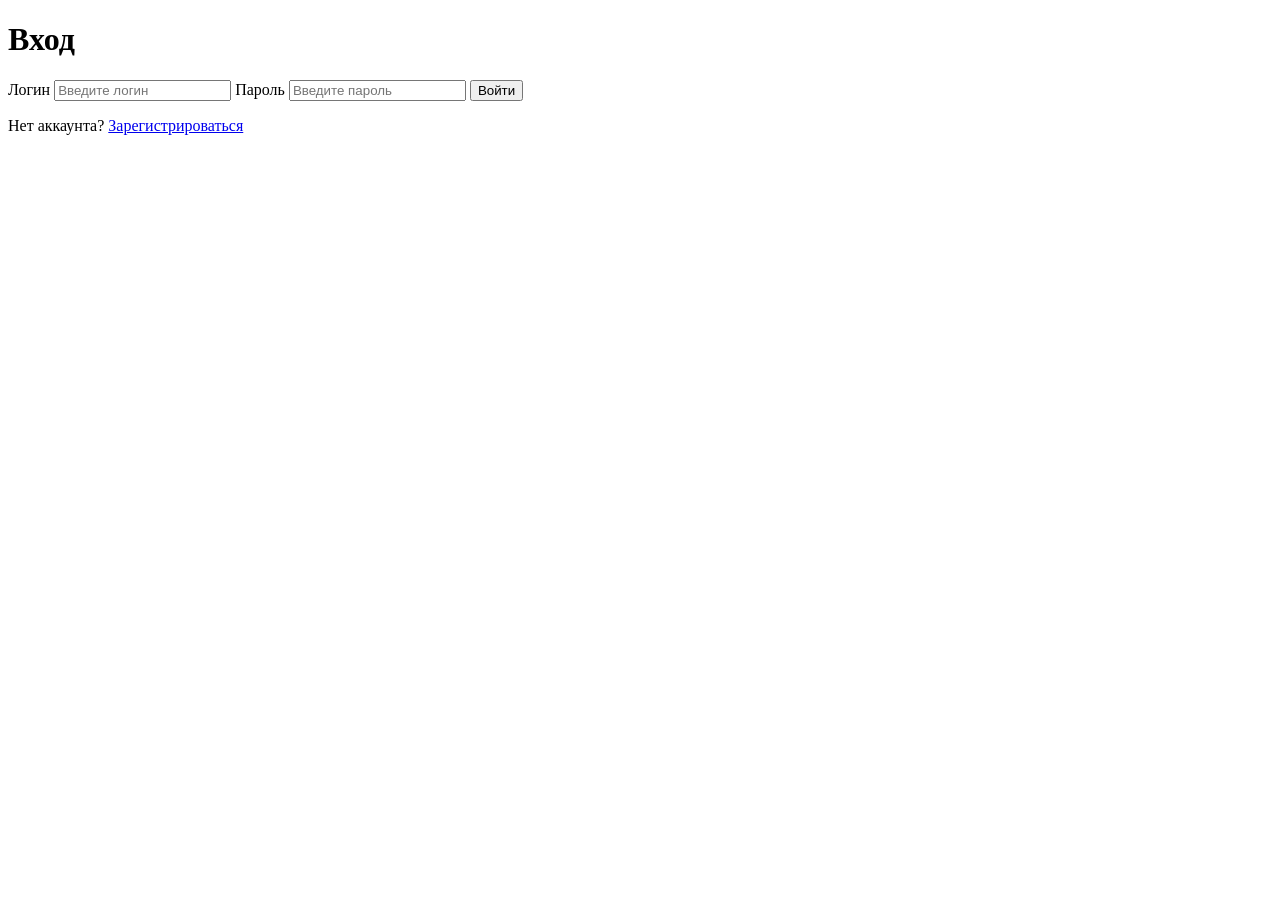
==== docs/exams.html @ fed867a6 "Add files via upload" ====
<!DOCTYPE html>
<html lang="ru">
<head>
    <meta charset="UTF-8">
    <meta name="viewport" content="width=device-width, initial-scale=1.0">
    <title>Экзамены — Пробный ЕГЭ по информатике</title>
    <link rel="stylesheet" href="css/style.css">
</head>
<body>

    <header class="navbar">
        <span class="logo">💻 Пробный ЕГЭ — Информатика</span>
        <nav>
            <a href="dashboard.html">Кабинет</a>
            <a href="exams.html">Экзамены</a>
            <a href="stats.html">Моя статистика</a>
            <a href="#" id="logoutBtn">Выйти</a>
        </nav>
    </header>

    <main>
        <h1>Пробные экзамены по информатике</h1>

        <h2 class="section-title">📅 Предстоящие</h2>
        <div id="upcomingBlock" class="grid">
            <p style="color: #aaa;">Загрузка...</p>
        </div>

        <h2 class="section-title">✅ Прошедшие</h2>
        <div id="finishedBlock" class="grid">
            <p style="color: #aaa;">Загрузка...</p>
        </div>
    </main>

    <script>
        // ⚠️ ВСТАВЬ СВОЙ URL ИЗ APPS SCRIPT
        const API_URL = "https://script.google.com/macros/s/AKfycbwHGMlNY57d9v67PpM2JS0S0nrTPUlLbpfbCE4yk7ELyWBLBmiURgrzC2ujRv2258_7Cw/exec";

        // Проверяем, вошёл ли пользователь
        const userJson = localStorage.getItem('currentUser');
        if (!userJson) {
            window.location.href = 'login.html';
        }
        const user = JSON.parse(userJson);

        // Выход
        document.getElementById('logoutBtn').addEventListener('click', (e) => {
            e.preventDefault();
            localStorage.removeItem('currentUser');
            window.location.href = 'login.html';
        });

        // ====== ЗАГРУЗКА ВСЕХ ЭКЗАМЕНОВ ======
        async function loadExams() {
            const upcomingBlock = document.getElementById('upcomingBlock');
            const finishedBlock = document.getElementById('finishedBlock');

            try {
                // 1. Загружаем экзамены
                const examsUrl = `${API_URL}?action=getExams`;
                const examsResp = await fetch(examsUrl);
                const examsData = await examsResp.json();

                // 2. Загружаем записи ученика
                const signupsUrl = `${API_URL}?action=getUserSignups&login=${encodeURIComponent(user.login)}`;
                const signupsResp = await fetch(signupsUrl);
                const signupsData = await signupsResp.json();
                const mySignups = signupsData.signups || [];

                // 3. Рисуем предстоящие
                if (!examsData.upcoming || examsData.upcoming.length === 0) {
                    upcomingBlock.innerHTML = `
                        <section class="card">
                            <p style="color: #888;">Предстоящих экзаменов пока нет.</p>
                        </section>
                    `;
                } else {
                    upcomingBlock.innerHTML = examsData.upcoming.map(exam => {
                        const isSigned = mySignups.includes(exam.title);
                        return `
                            <div class="exam-card">
                                <h3>${exam.title}</h3>
                                <p class="meta">📅 ${exam.date}${exam.time ? ', ' + exam.time : ''}</p>
                                ${exam.duration ? `<p class="meta">⏱ ${exam.duration}</p>` : ''}
                                <p style="margin-top: 10px;">
                                    ${isSigned
                                        ? '<span class="badge badge-green">Вы записаны</span>'
                                        : '<span class="badge badge-yellow">Не записан</span>'}
                                </p>
                                <div style="margin-top: 12px;">
                                    ${isSigned
                                        ? `<button class="btn btn-secondary" data-action="cancel" data-exam="${exam.title}">Отменить запись</button>`
                                        : `<button class="btn" style="background: #27ae60;" data-action="signup" data-exam="${exam.title}">✍️ Записаться</button>`}
                                </div>
                            </div>
                        `;
                    }).join('');
                }

                // 4. Рисуем прошедшие
                if (!examsData.finished || examsData.finished.length === 0) {
                    finishedBlock.innerHTML = `
                        <section class="card">
                            <p style="color: #888;">Прошедших экзаменов пока нет.</p>
                        </section>
                    `;
                } else {
                    finishedBlock.innerHTML = examsData.finished.map(exam => `
                        <div class="exam-card" style="border-left-color: #95a5a6;">
                            <h3>${exam.title}</h3>
                            <p class="meta">📅 ${exam.date}${exam.time ? ', ' + exam.time : ''}</p>
                            <a href="stats.html" class="btn btn-secondary" style="margin-top: 12px;">Разбор</a>
                        </div>
                    `).join('');
                }

                // 5. Навешиваем обработчики на кнопки
                document.querySelectorAll('button[data-action]').forEach(btn => {
                    btn.addEventListener('click', async () => {
                        const action = btn.getAttribute('data-action');
                        const examTitle = btn.getAttribute('data-exam');
                        const apiAction = action === 'signup' ? 'signup' : 'cancelSignup';
                        const url = `${API_URL}?action=${apiAction}&login=${encodeURIComponent(user.login)}&exam=${encodeURIComponent(examTitle)}`;

                        const resp = await fetch(url);
                        const res = await resp.json();

                        if (!res.success) {
                            alert('❌ ' + (res.error || 'Ошибка'));
                        }
                        loadExams();
                    });
                });

            } catch (error) {
                upcomingBlock.innerHTML = `
                    <section class="card">
                        <p style="color: #e74c3c;">Ошибка загрузки: ${error.message}</p>
                    </section>
                `;
                finishedBlock.innerHTML = '';
            }
        }

        loadExams();
    </script>

</body>
</html>
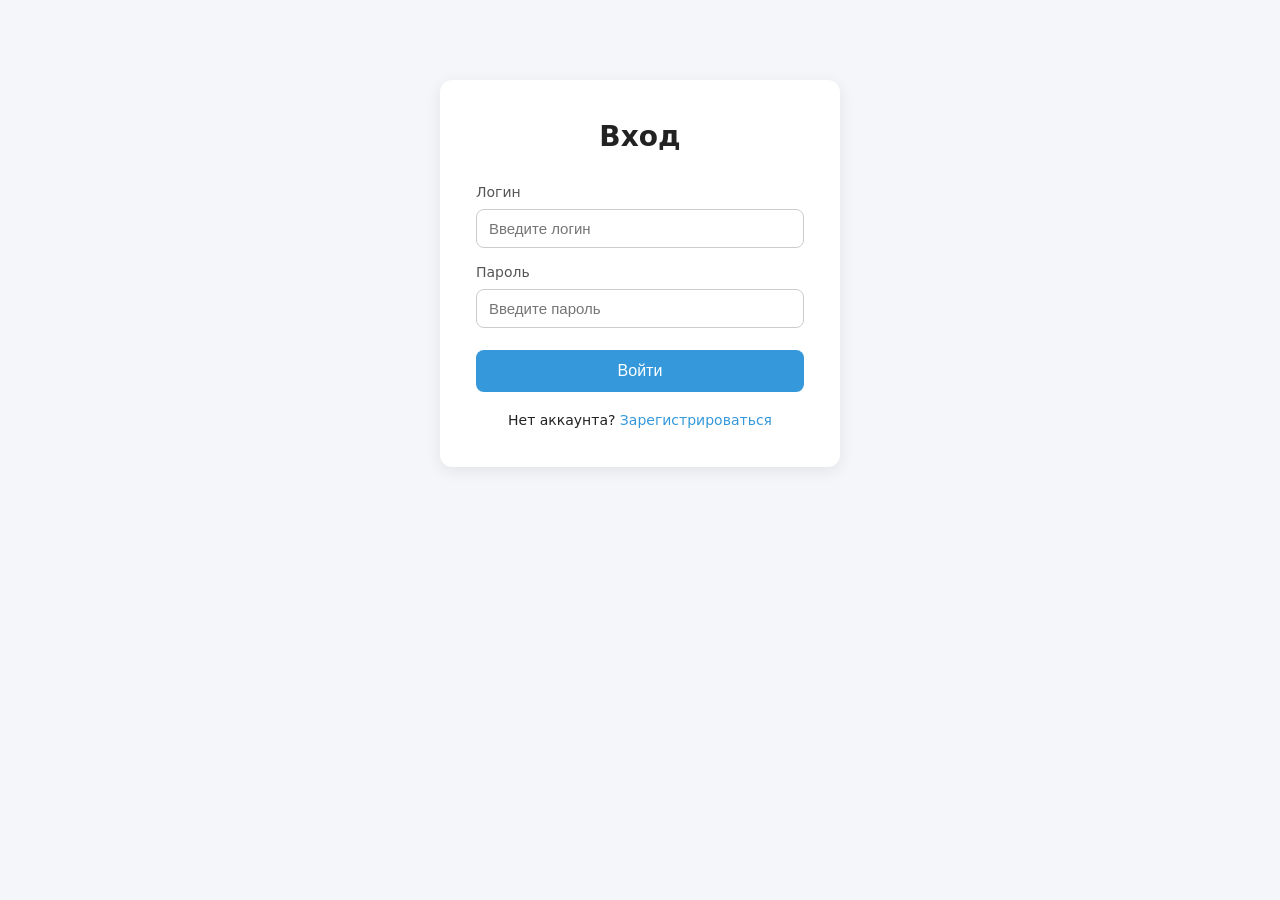
==== commit 8ee39015: "Update exams.html" ====
--- a/docs/exams.html
+++ b/docs/exams.html
@@ -33,7 +33,6 @@
     </main>
 
     <script>
-        // ⚠️ ВСТАВЬ СВОЙ URL ИЗ APPS SCRIPT
         const API_URL = "https://script.google.com/macros/s/AKfycbwHGMlNY57d9v67PpM2JS0S0nrTPUlLbpfbCE4yk7ELyWBLBmiURgrzC2ujRv2258_7Cw/exec";
 
         // Проверяем, вошёл ли пользователь
@@ -146,4 +145,4 @@
     </script>
 
 </body>
-</html>+</html>
--- a/docs/css/style.css
+++ b/docs/css/style.css
@@ -0,0 +1,296 @@
+* {
+    box-sizing: border-box;
+    margin: 0;
+    padding: 0;
+}
+
+body {
+    font-family: system-ui, -apple-system, Arial, sans-serif;
+    background: #f4f6f9;
+    color: #222;
+    line-height: 1.5;
+}
+
+/* Верхняя навигация */
+.navbar {
+    background: #2c3e50;
+    color: white;
+    padding: 16px 32px;
+    display: flex;
+    justify-content: space-between;
+    align-items: center;
+    box-shadow: 0 2px 6px rgba(0,0,0,.1);
+}
+
+.navbar .logo {
+    font-size: 20px;
+    font-weight: bold;
+}
+
+.navbar nav a {
+    color: #ecf0f1;
+    margin-left: 20px;
+    text-decoration: none;
+    font-size: 15px;
+    transition: color .2s;
+}
+
+.navbar nav a:hover {
+    color: #3498db;
+}
+
+/* Основной контейнер */
+main {
+    max-width: 960px;
+    margin: 32px auto;
+    padding: 0 16px;
+}
+
+h1 {
+    font-size: 28px;
+    margin-bottom: 20px;
+}
+
+h2 {
+    font-size: 20px;
+    margin-bottom: 12px;
+}
+
+/* Карточки */
+.card {
+    background: white;
+    padding: 24px;
+    border-radius: 12px;
+    box-shadow: 0 2px 8px rgba(0,0,0,.06);
+    margin-bottom: 20px;
+}
+
+/* Кнопки */
+.btn {
+    display: inline-block;
+    background: #3498db;
+    color: white;
+    padding: 10px 22px;
+    border-radius: 8px;
+    text-decoration: none;
+    border: none;
+    font-size: 15px;
+    cursor: pointer;
+    transition: background .2s;
+}
+
+.btn:hover {
+    background: #2980b9;
+}
+
+.btn-secondary {
+    background: #95a5a6;
+}
+
+.btn-secondary:hover {
+    background: #7f8c8d;
+}
+
+/* Формы авторизации */
+.auth-container {
+    max-width: 400px;
+    margin: 80px auto;
+    background: white;
+    padding: 36px;
+    border-radius: 12px;
+    box-shadow: 0 4px 16px rgba(0,0,0,.08);
+}
+
+.auth-container h1 {
+    text-align: center;
+    margin-bottom: 24px;
+}
+
+.auth-container label {
+    display: block;
+    margin-top: 14px;
+    font-size: 14px;
+    color: #555;
+}
+
+.auth-container input {
+    width: 100%;
+    padding: 10px 12px;
+    margin-top: 6px;
+    border: 1px solid #ccc;
+    border-radius: 8px;
+    font-size: 15px;
+}
+
+.auth-container input:focus {
+    outline: none;
+    border-color: #3498db;
+}
+
+.auth-container button {
+    width: 100%;
+    margin-top: 22px;
+    padding: 12px;
+    background: #3498db;
+    color: white;
+    border: none;
+    border-radius: 8px;
+    font-size: 16px;
+    cursor: pointer;
+    transition: background .2s;
+}
+
+.auth-container button:hover {
+    background: #2980b9;
+}
+
+.auth-container .links {
+    text-align: center;
+    margin-top: 18px;
+    font-size: 14px;
+}
+
+.auth-container .links a {
+    color: #3498db;
+    text-decoration: none;
+}
+
+/* Сетка для карточек */
+.grid {
+    display: grid;
+    grid-template-columns: repeat(auto-fit, minmax(260px, 1fr));
+    gap: 20px;
+}
+
+/* Бейджи статусов */
+.badge {
+    display: inline-block;
+    padding: 4px 10px;
+    border-radius: 20px;
+    font-size: 13px;
+    font-weight: 500;
+}
+
+.badge-green { background: #d4edda; color: #155724; }
+.badge-yellow { background: #fff3cd; color: #856404; }
+.badge-red { background: #f8d7da; color: #721c24; }
+
+/* ===== Таблицы ===== */
+table {
+    width: 100%;
+    border-collapse: collapse;
+    margin-top: 8px;
+}
+
+th, td {
+    padding: 12px 14px;
+    text-align: left;
+    border-bottom: 1px solid #eaeaea;
+}
+
+th {
+    background: #f8f9fb;
+    font-weight: 600;
+    color: #555;
+    font-size: 14px;
+}
+
+tr:hover td {
+    background: #fafbfc;
+}
+
+/* ===== Экзамены ===== */
+.exam-card {
+    background: white;
+    padding: 22px;
+    border-radius: 12px;
+    box-shadow: 0 2px 8px rgba(0,0,0,.06);
+    border-left: 4px solid #3498db;
+}
+
+.exam-card h3 {
+    margin-bottom: 8px;
+    font-size: 18px;
+}
+
+.exam-card .meta {
+    color: #666;
+    font-size: 14px;
+    margin: 4px 0;
+}
+
+/* ===== Прогресс-бар ===== */
+.progress-bar {
+    background: #eaeaea;
+    border-radius: 10px;
+    height: 12px;
+    overflow: hidden;
+    margin-top: 6px;
+}
+
+.progress-bar .fill {
+    background: #3498db;
+    height: 100%;
+    border-radius: 10px;
+    transition: width .4s;
+}
+
+.fill-green { background: #27ae60; }
+.fill-yellow { background: #f39c12; }
+.fill-red { background: #e74c3c; }
+
+/* ===== Статистика ===== */
+.stat-row {
+    display: flex;
+    justify-content: space-between;
+    padding: 10px 0;
+    border-bottom: 1px solid #eee;
+}
+
+.stat-row:last-child {
+    border-bottom: none;
+}
+
+/* ===== Разбор ошибок ===== */
+.mistake {
+    background: #fff8f8;
+    border-left: 4px solid #e74c3c;
+    padding: 14px 18px;
+    border-radius: 8px;
+    margin-bottom: 12px;
+}
+
+.mistake.correct {
+    background: #f4fdf7;
+    border-left-color: #27ae60;
+}
+
+.mistake strong {
+    color: #333;
+}
+
+.mistake .topic {
+    font-size: 13px;
+    color: #888;
+}
+
+/* ===== Заголовки с отступами ===== */
+.section-title {
+    margin: 32px 0 16px;
+    font-size: 22px;
+}
+
+/* ===== Адаптив для мобильных ===== */
+@media (max-width: 600px) {
+    .navbar {
+        flex-direction: column;
+        gap: 10px;
+        padding: 14px 18px;
+    }
+    .navbar nav a {
+        margin: 0 10px 0 0;
+        font-size: 14px;
+    }
+    h1 { font-size: 22px; }
+    th, td { padding: 8px 10px; font-size: 14px; }
+}
